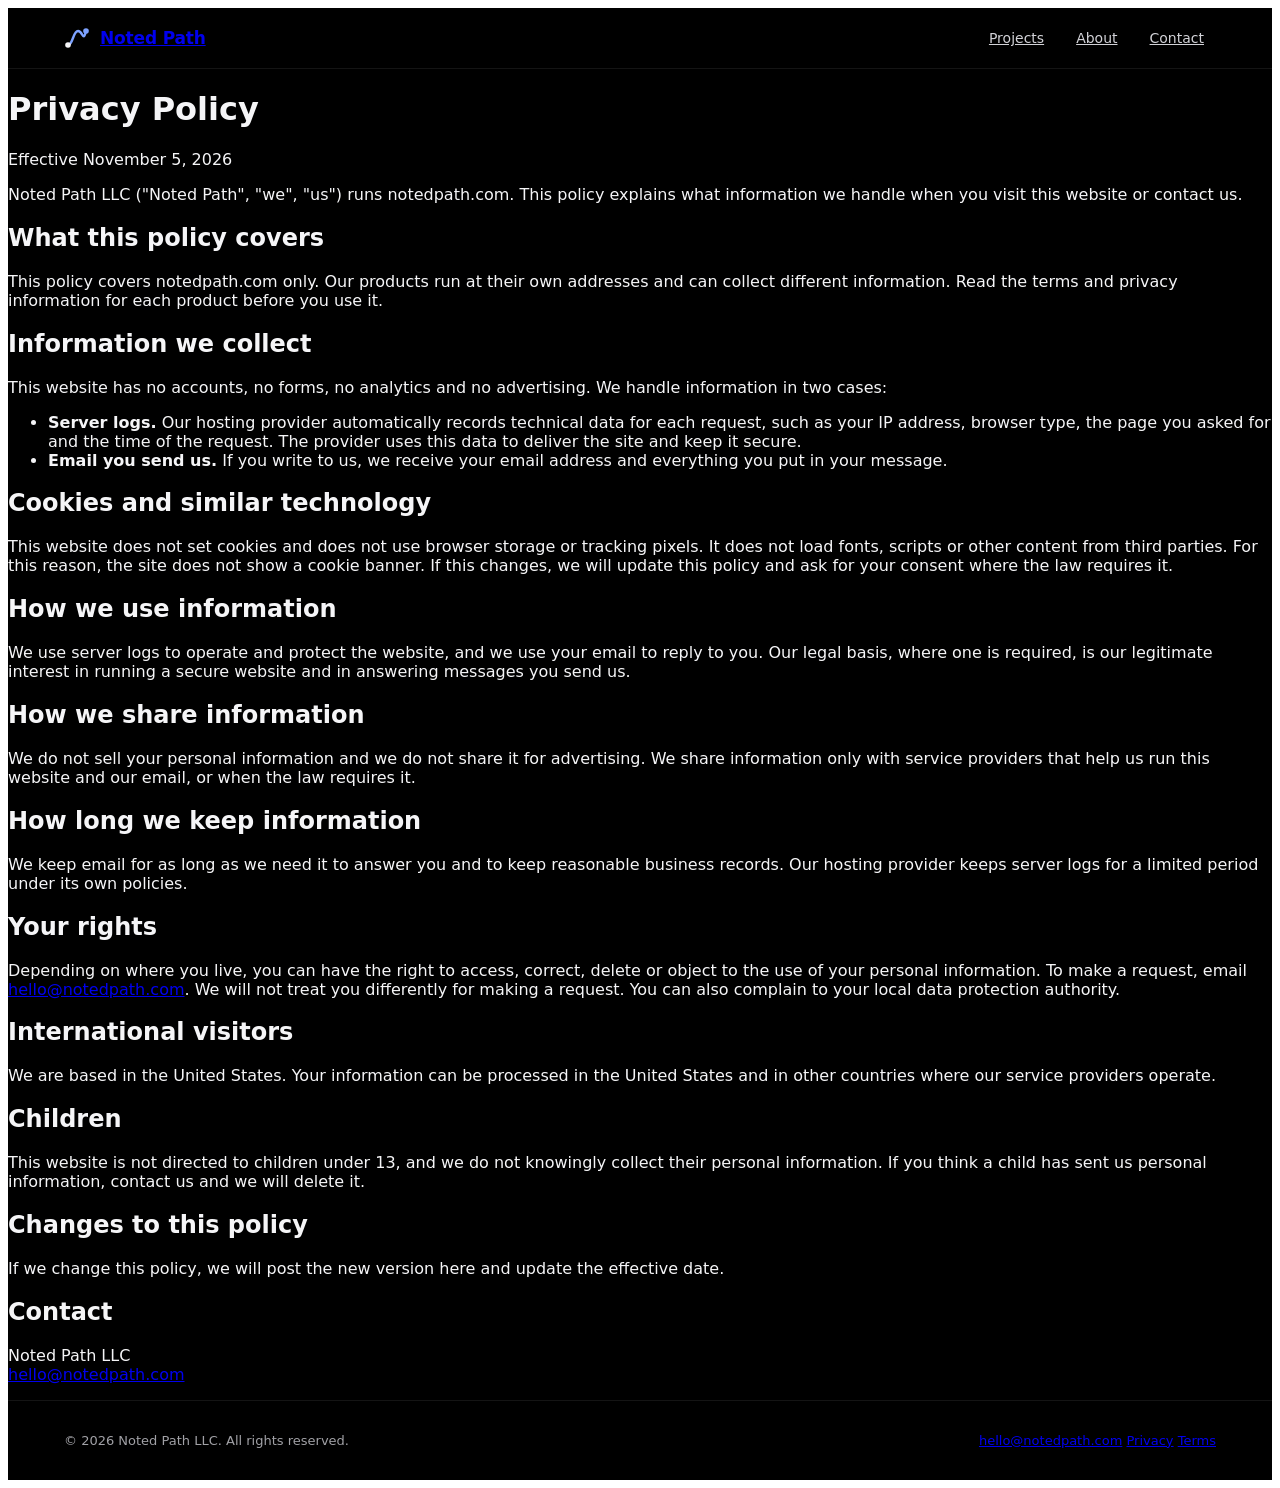
==== public/privacy/index.html @ bcc9a34b "Add the Noted Path website Static HTML and CSS in public/, with no JavaScript and no third-party req" ====
<!doctype html>
<html lang="en">
<head>
<meta charset="utf-8">
<meta name="viewport" content="width=device-width, initial-scale=1">
<title>Privacy Policy — Noted Path</title>
<meta name="description" content="How Noted Path LLC handles information on notedpath.com. The site uses no cookies, analytics or advertising.">
<link rel="canonical" href="https://notedpath.com/privacy/">
<meta name="theme-color" content="#000000">
<meta property="og:type" content="website">
<meta property="og:site_name" content="Noted Path">
<meta property="og:title" content="Privacy Policy — Noted Path">
<meta property="og:description" content="How Noted Path LLC handles information on notedpath.com. The site uses no cookies, analytics or advertising.">
<meta property="og:url" content="https://notedpath.com/privacy/">
<meta property="og:image" content="https://notedpath.com/og-image.png">
<meta property="og:image:width" content="1200">
<meta property="og:image:height" content="630">
<meta property="og:image:alt" content="Noted Path: Small ideas. Carefully made.">
<meta name="twitter:card" content="summary_large_image">
<link rel="icon" href="/favicon.ico" sizes="48x48">
<link rel="icon" href="/favicon-32.png" type="image/png" sizes="32x32">
<link rel="apple-touch-icon" href="/apple-touch-icon.png">
<link rel="manifest" href="/site.webmanifest">
<link rel="preload" href="/fonts/inter-latin-wght-normal.woff2" as="font" type="font/woff2" crossorigin>
<link rel="stylesheet" href="/styles.css">
</head>
<body>
<div style="background: #000000; color: #F5F5F7; font-family: 'Inter', system-ui, sans-serif; -webkit-font-smoothing: antialiased; overflow-x: hidden; min-height: 100vh">
<header style="position: sticky; top: 0; z-index: 10; background: rgba(0,0,0,0.72); backdrop-filter: saturate(180%) blur(20px); -webkit-backdrop-filter: saturate(180%) blur(20px); border-bottom: 1px solid rgba(255,255,255,0.08)">
<nav aria-label="Primary" style="max-width: 1200px; margin: 0 auto; padding: 8px 24px; min-height: 56px; box-sizing: border-box; display: flex; align-items: center; justify-content: space-between; gap: 16px; flex-wrap: wrap">
<a href="/" style="display: flex; align-items: center; gap: 10px; font-weight: 600; font-size: 17px; letter-spacing: -0.01em; min-height: 44px">
<svg aria-hidden="true" width="26" height="26" viewBox="0 0 26 26" fill="none"><path d="M4 20 C 9 20, 9 6, 14 6 S 19 18, 22 6" stroke="#7DA2FF" stroke-width="2.4" stroke-linecap="round"></path><circle cx="4" cy="20" r="2.8" fill="#F5F5F7"></circle><circle cx="22" cy="6" r="2.8" fill="#7DA2FF"></circle></svg>
<span>Noted Path</span>
</a>
<div style="display: flex; gap: 8px; font-size: 14px; flex-wrap: wrap">
<a href="/#work" style="padding: 12px 12px; color: #D2D2D7">Projects</a>
<a href="/#about" style="padding: 12px 12px; color: #D2D2D7">About</a>
<a href="/#contact" style="padding: 12px 12px; color: #D2D2D7">Contact</a>
</div>
</nav>
</header>

<main class="legal">
<h1>Privacy Policy</h1>
<p class="effective">Effective November 5, 2026</p>
<p>Noted Path LLC ("Noted Path", "we", "us") runs notedpath.com. This policy explains what information we handle when you visit this website or contact us.</p>

<h2>What this policy covers</h2>
<p>This policy covers notedpath.com only. Our products run at their own addresses and can collect different information. Read the terms and privacy information for each product before you use it.</p>

<h2>Information we collect</h2>
<p>This website has no accounts, no forms, no analytics and no advertising. We handle information in two cases:</p>
<ul>
<li><strong>Server logs.</strong> Our hosting provider automatically records technical data for each request, such as your IP address, browser type, the page you asked for and the time of the request. The provider uses this data to deliver the site and keep it secure.</li>
<li><strong>Email you send us.</strong> If you write to us, we receive your email address and everything you put in your message.</li>
</ul>

<h2>Cookies and similar technology</h2>
<p>This website does not set cookies and does not use browser storage or tracking pixels. It does not load fonts, scripts or other content from third parties. For this reason, the site does not show a cookie banner. If this changes, we will update this policy and ask for your consent where the law requires it.</p>

<h2>How we use information</h2>
<p>We use server logs to operate and protect the website, and we use your email to reply to you. Our legal basis, where one is required, is our legitimate interest in running a secure website and in answering messages you send us.</p>

<h2>How we share information</h2>
<p>We do not sell your personal information and we do not share it for advertising. We share information only with service providers that help us run this website and our email, or when the law requires it.</p>

<h2>How long we keep information</h2>
<p>We keep email for as long as we need it to answer you and to keep reasonable business records. Our hosting provider keeps server logs for a limited period under its own policies.</p>

<h2>Your rights</h2>
<p>Depending on where you live, you can have the right to access, correct, delete or object to the use of your personal information. To make a request, email <a href="mailto:hello@notedpath.com">hello@notedpath.com</a>. We will not treat you differently for making a request. You can also complain to your local data protection authority.</p>

<h2>International visitors</h2>
<p>We are based in the United States. Your information can be processed in the United States and in other countries where our service providers operate.</p>

<h2>Children</h2>
<p>This website is not directed to children under 13, and we do not knowingly collect their personal information. If you think a child has sent us personal information, contact us and we will delete it.</p>

<h2>Changes to this policy</h2>
<p>If we change this policy, we will post the new version here and update the effective date.</p>

<h2>Contact</h2>
<p>Noted Path LLC<br><a href="mailto:hello@notedpath.com">hello@notedpath.com</a></p>
</main>

<footer style="border-top: 1px solid rgba(255,255,255,0.08)">
<div style="max-width: 1200px; margin: 0 auto; padding: 32px 24px; box-sizing: border-box; display: flex; justify-content: space-between; align-items: center; gap: 16px; flex-wrap: wrap; font-size: 13px; color: #A1A1A6">
<span>© 2026 Noted Path LLC. All rights reserved.</span>
<nav aria-label="Footer" class="site-footer-links">
<a href="mailto:hello@notedpath.com">hello@notedpath.com</a>
<a href="/privacy/">Privacy</a>
<a href="/terms/">Terms</a>
</nav>
</div>
</footer>

</div>
</body>
</html>
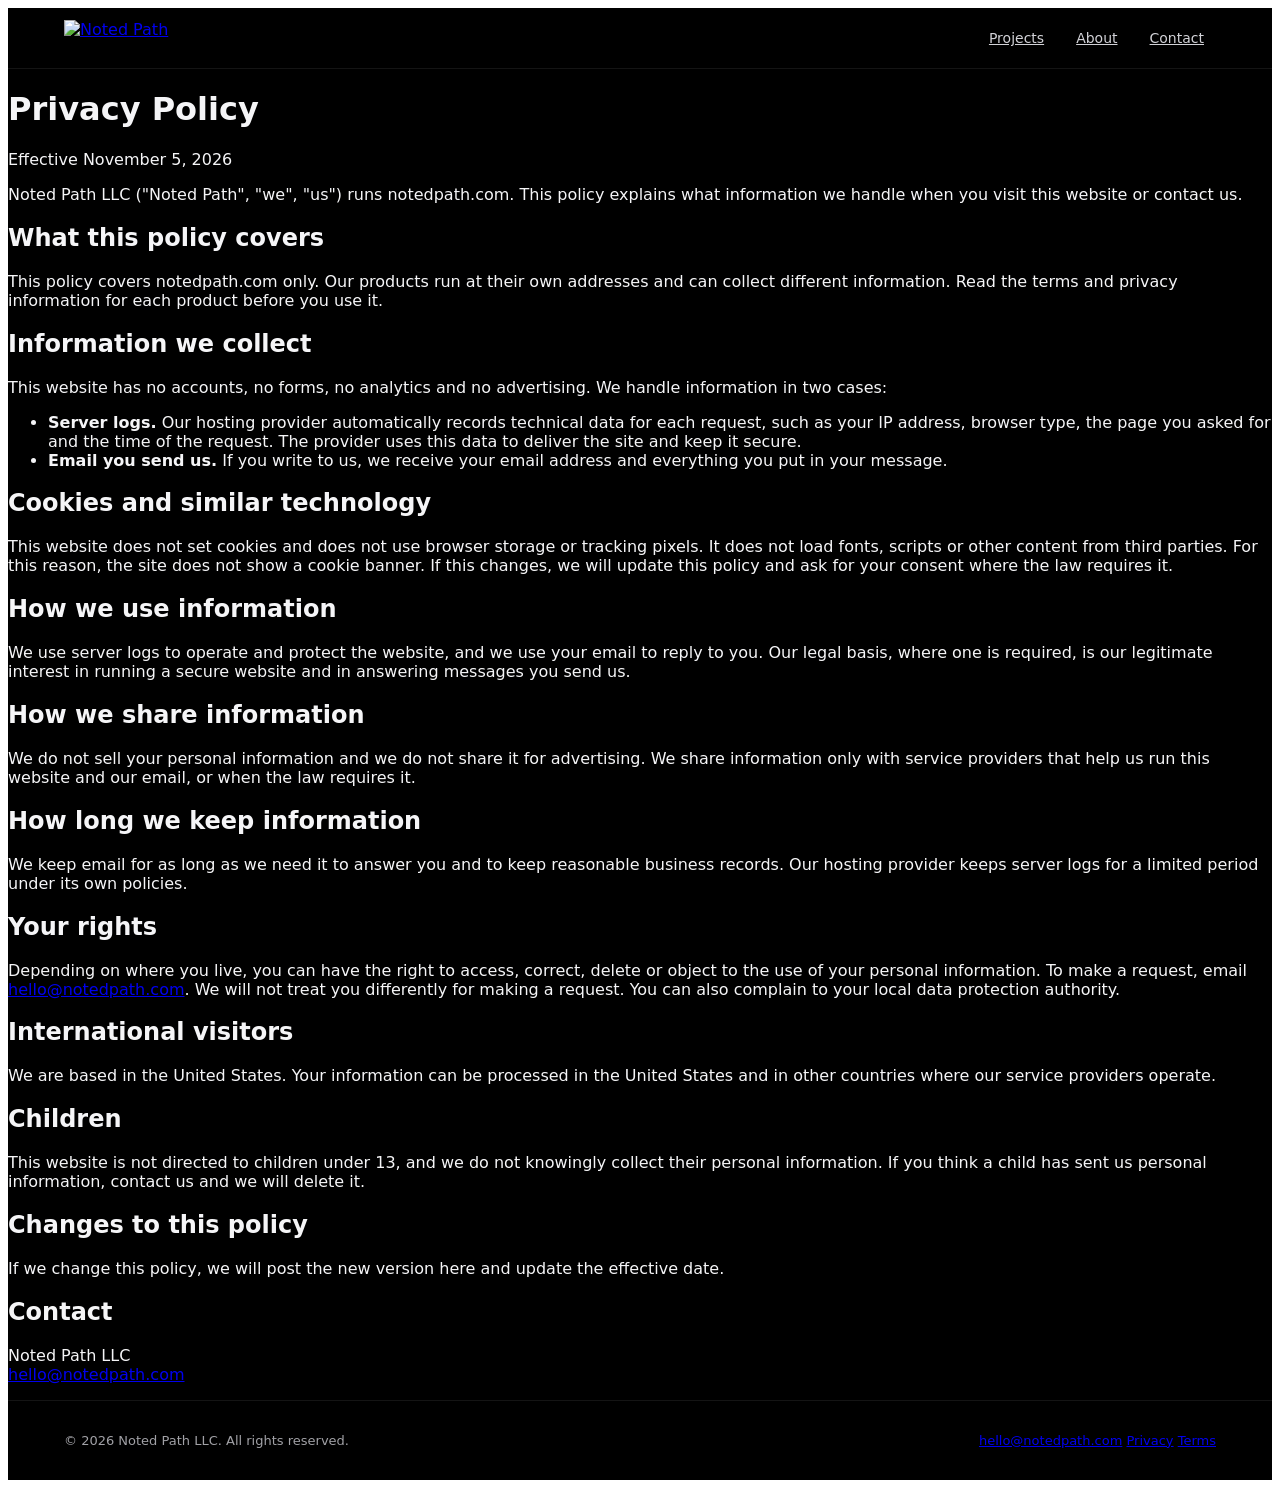
==== commit bfe7b5e1: "Adopt the new logo across the site The mark is now the two figures forming an arrow, and the nav car" ====
--- a/public/privacy/index.html
+++ b/public/privacy/index.html
@@ -28,9 +28,8 @@
 <div style="background: #000000; color: #F5F5F7; font-family: 'Inter', system-ui, sans-serif; -webkit-font-smoothing: antialiased; overflow-x: hidden; min-height: 100vh">
 <header style="position: sticky; top: 0; z-index: 10; background: rgba(0,0,0,0.72); backdrop-filter: saturate(180%) blur(20px); -webkit-backdrop-filter: saturate(180%) blur(20px); border-bottom: 1px solid rgba(255,255,255,0.08)">
 <nav aria-label="Primary" style="max-width: 1200px; margin: 0 auto; padding: 8px 24px; min-height: 56px; box-sizing: border-box; display: flex; align-items: center; justify-content: space-between; gap: 16px; flex-wrap: wrap">
-<a href="/" style="display: flex; align-items: center; gap: 10px; font-weight: 600; font-size: 17px; letter-spacing: -0.01em; min-height: 44px">
-<svg aria-hidden="true" width="26" height="26" viewBox="0 0 26 26" fill="none"><path d="M4 20 C 9 20, 9 6, 14 6 S 19 18, 22 6" stroke="#7DA2FF" stroke-width="2.4" stroke-linecap="round"></path><circle cx="4" cy="20" r="2.8" fill="#F5F5F7"></circle><circle cx="22" cy="6" r="2.8" fill="#7DA2FF"></circle></svg>
-<span>Noted Path</span>
+<a href="/" style="display: flex; align-items: center; min-height: 44px">
+<img src="/nav-logo.png" alt="Noted Path" width="163" height="36" decoding="async">
 </a>
 <div style="display: flex; gap: 8px; font-size: 14px; flex-wrap: wrap">
 <a href="/#work" style="padding: 12px 12px; color: #D2D2D7">Projects</a>
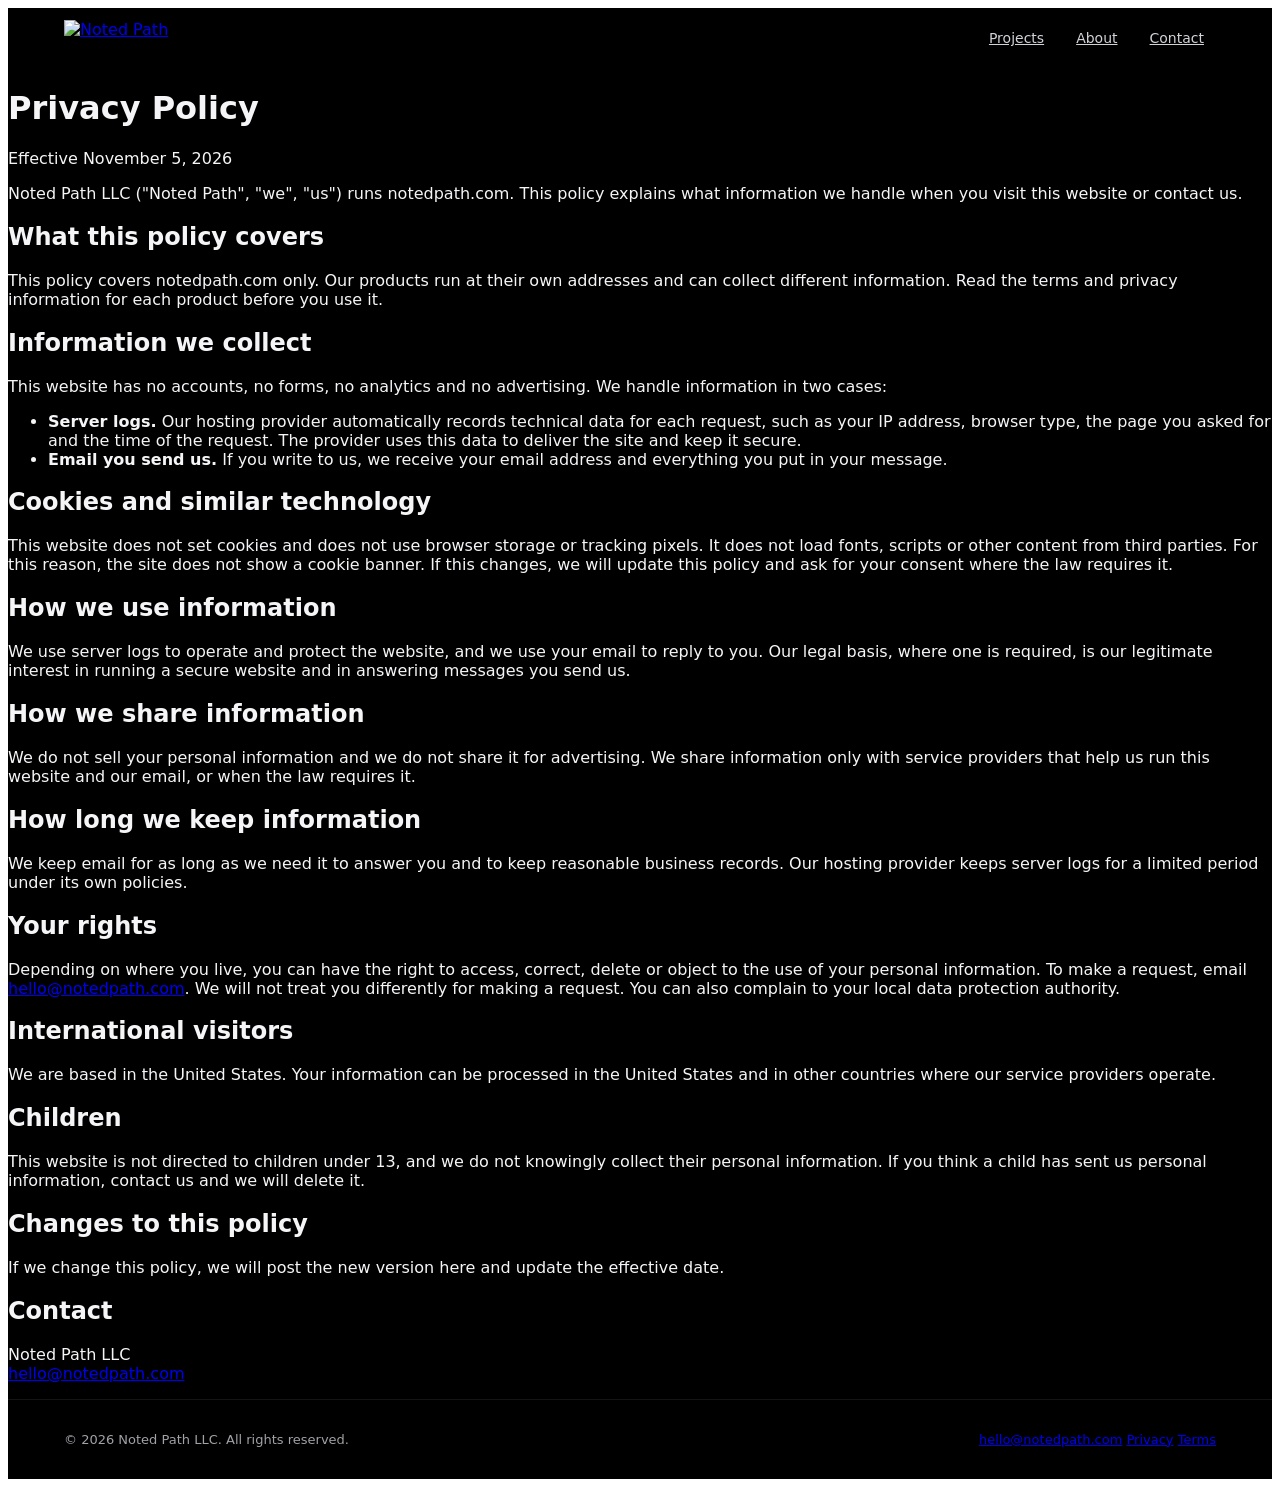
==== commit 18b3e36a: "Fix the sticky header, and take the accent from the logo The header carried position:sticky and has " ====
--- a/public/privacy/index.html
+++ b/public/privacy/index.html
@@ -23,10 +23,11 @@
 <link rel="manifest" href="/site.webmanifest">
 <link rel="preload" href="/fonts/inter-latin-wght-normal.woff2" as="font" type="font/woff2" crossorigin>
 <link rel="stylesheet" href="/styles.css">
+<script src="/motion.js" defer></script>
 </head>
 <body>
-<div style="background: #000000; color: #F5F5F7; font-family: 'Inter', system-ui, sans-serif; -webkit-font-smoothing: antialiased; overflow-x: hidden; min-height: 100vh">
-<header style="position: sticky; top: 0; z-index: 10; background: rgba(0,0,0,0.72); backdrop-filter: saturate(180%) blur(20px); -webkit-backdrop-filter: saturate(180%) blur(20px); border-bottom: 1px solid rgba(255,255,255,0.08)">
+<div style="background: #000000; color: #F5F5F7; font-family: 'Inter', system-ui, sans-serif; -webkit-font-smoothing: antialiased; overflow-x: clip; min-height: 100vh">
+<header class="site-header">
 <nav aria-label="Primary" style="max-width: 1200px; margin: 0 auto; padding: 8px 24px; min-height: 56px; box-sizing: border-box; display: flex; align-items: center; justify-content: space-between; gap: 16px; flex-wrap: wrap">
 <a href="/" style="display: flex; align-items: center; min-height: 44px">
 <img src="/nav-logo.png" alt="Noted Path" width="163" height="36" decoding="async">
